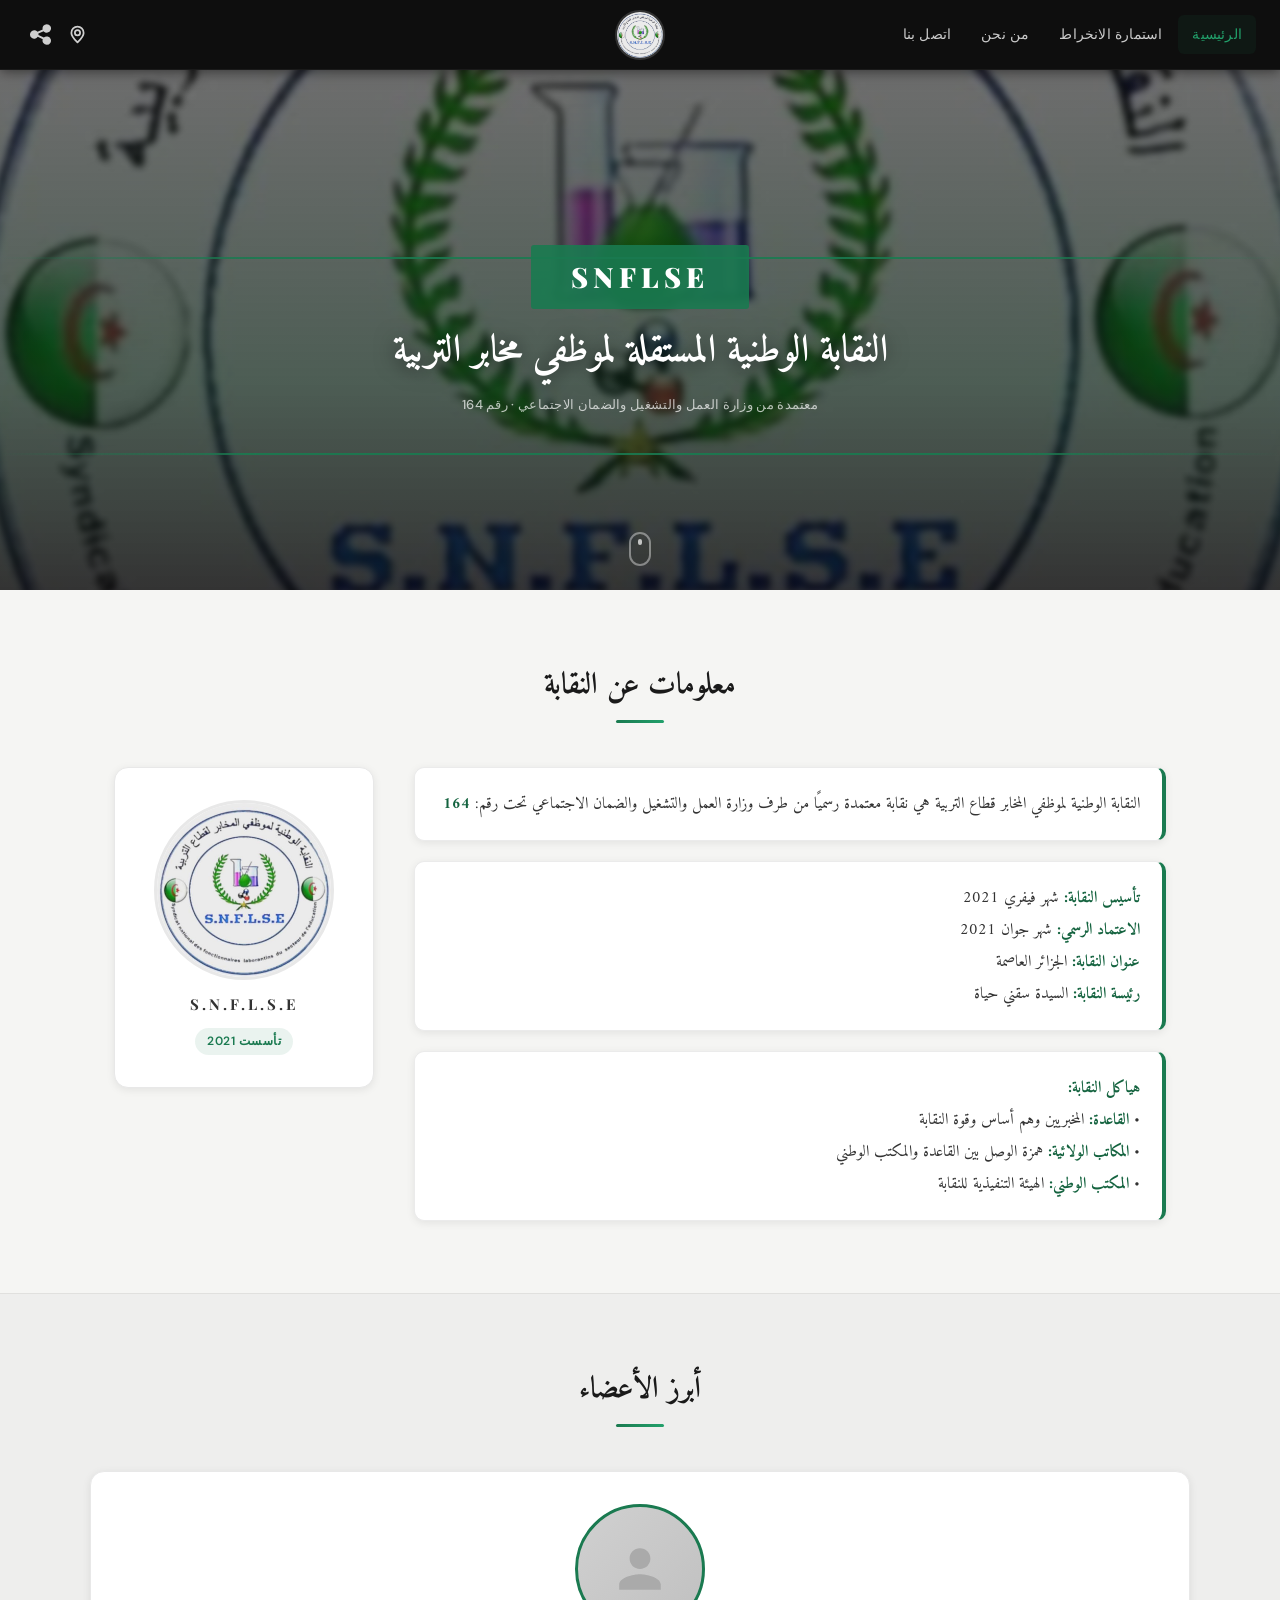
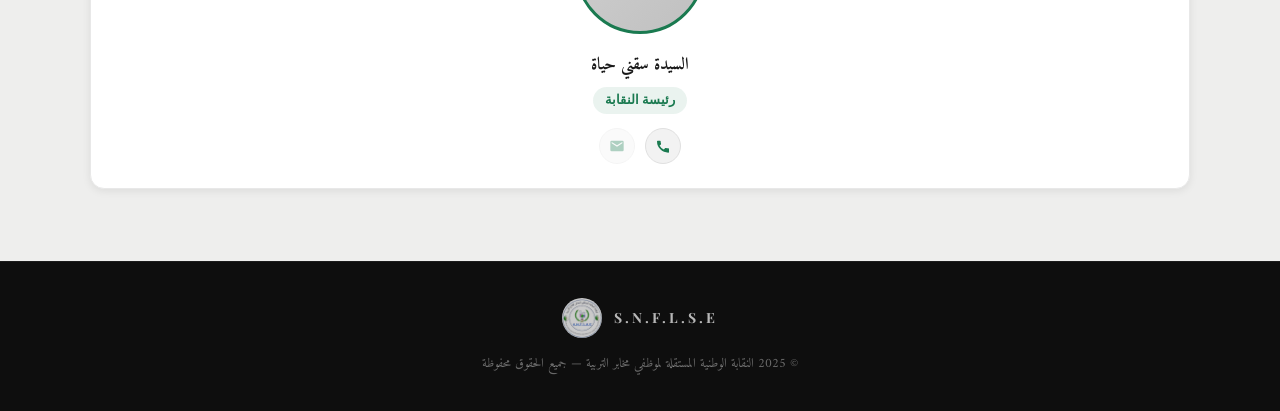
==== index.html @ 27656f83 "try 1" ====
<!DOCTYPE html>
<html lang="ar">
  <head>
    <!--the index file-->
    <meta charset="UTF-8">
    <meta name="viewport" content="width=device-width, initial-scale=1.0">
    <link rel="preconnect" href="https://fonts.googleapis.com">
    <link rel="preconnect" href="https://fonts.gstatic.com" crossorigin>
    <link href="https://fonts.googleapis.com/css2?family=Playfair+Display:wght@700;900&family=DM+Sans:wght@400;500;600&family=Amiri:wght@400;700&display=swap" rel="stylesheet">
    <link rel="stylesheet" href="styles/home.css">
    <link rel="stylesheet" href="styles/General.css">
    <link rel="stylesheet" href="styles/header.css">
    <title>SNFLSE — النقابة الوطنية المستقلة لموظفي مخابر التربية</title>
  </head>

  <body>
    <header class="header">

      <!-- Left icons -->
      <div class="left-icons">
        <div class="share-wrapper">
          <button class="icon-btn" id="shareIcon" aria-label="مشاركة" aria-expanded="false" aria-haspopup="true">
            <img src="imgs/share-icon.svg" class="header-icon" alt="مشاركة">
          </button>
          <div class="share-dropdown" id="shareDropdown" role="menu">
            <a href="https://www.facebook.com/share/g/1HC8PSadK2/" target="_blank" rel="noopener noreferrer" class="share-item" role="menuitem">
              <svg class="share-item-icon" xmlns="http://www.w3.org/2000/svg" viewBox="0 0 24 24" fill="#1877F2" aria-hidden="true">
                <path d="M24 12.073C24 5.405 18.627 0 12 0S0 5.405 0 12.073C0 18.1 4.388 23.094 10.125 24v-8.437H7.078v-3.49h3.047V9.413c0-3.018 1.791-4.688 4.532-4.688 1.313 0 2.686.235 2.686.235v2.953h-1.513c-1.491 0-1.956.928-1.956 1.879v2.281h3.328l-.532 3.49h-2.796V24C19.612 23.094 24 18.1 24 12.073z"/>
              </svg>
              Facebook
            </a>
            <a href="mailto:YOUR_EMAIL@gmail.com" class="share-item" role="menuitem">
              <svg class="share-item-icon" xmlns="http://www.w3.org/2000/svg" viewBox="0 0 24 24" aria-hidden="true">
                <path d="M24 5.457v13.909c0 .904-.732 1.636-1.636 1.636h-3.819V11.73L12 16.64l-6.545-4.91v9.273H1.636A1.636 1.636 0 010 19.366V5.457c0-.906.732-1.636 1.636-1.636h.749L12 10.91l9.615-7.089h.749A1.636 1.636 0 0124 5.457z" fill="#EA4335"/>
              </svg>
              Gmail
            </a>
          </div>
        </div>
        <button class="icon-btn" aria-label="الموقع">
          <img src="imgs/location.svg" class="header-icon" alt="الموقع">
        </button>
      </div>

      <!-- Logo -->
      <div class="logo">
        <img src="imgs/Logo.jpg" alt="شعار النقابة الوطنية لموظفي المخابر">
      </div>

      <div class="right-side">
        <button class="menu-btn" id="menuBtn" aria-label="فتح القائمة" aria-expanded="false" aria-controls="mobileMenu">
          <img src="imgs/menu-btn.svg" class="header-icon" alt="">
        </button>
      
        <nav class="desktop-menu" aria-label="التنقل الرئيسي">
          <a href="index.html" class="active">الرئيسية</a>
          <a href="form.html">استمارة الانخراط</a>
          <a href="about.html">من نحن</a>
          <a href="contact.html">اتصل بنا</a>
        </nav>
      </div>
    </header>

    <!-- Mobile dropdown -->
    <nav class="mobile-menu" id="mobileMenu" aria-label="القائمة المتنقلة" aria-hidden="true">
      <a href="index.html" class="active">الرئيسية</a>
      <a href="form.html">استمارة الانخراط</a>
      <a href="about.html">من نحن</a>
      <a href="contact.html">اتصل بنا</a>
    </nav>

    <!-- Hero Section -->
    <section class="hero" aria-label="الصفحة الرئيسية">
      <div class="hero-bg" aria-hidden="true"></div>
      <div class="hero-overlay" aria-hidden="true"></div>
      <div class="hero-content">
        <span class="hero-latin">SNFLSE</span>
        <span class="hero-arabic">النقابة الوطنية المستقلة لموظفي مخابر التربية</span>
        <span class="hero-tagline">معتمدة من وزارة العمل والتشغيل والضمان الاجتماعي · رقم 164</span>
      </div>
      <div class="hero-scroll-hint" aria-hidden="true">
        <span></span>
      </div>
    </section>

    <!-- Content Section -->
    <div class="content">

      <h2 class="section-title reveal">معلومات عن النقابة</h2>
      <div class="section-divider"></div>

      <div class="info-grid reveal">

        <!-- Left: Logo card -->
        <div class="info-logo-card">
          <img src="imgs/Logo.jpg" alt="شعار SNFLSE">
          <span class="info-logo-label">S.N.F.L.S.E</span>
          <span class="info-logo-year">تأسست 2021</span>
        </div>

        <!-- Right: Info blocks -->
        <div class="info-text">

          <div class="info-block">
            <p>
              النقابة الوطنية لموظفي المخابر قطاع التربية هي نقابة معتمدة
              رسميًا من طرف وزارة العمل والتشغيل والضمان الاجتماعي تحت
              رقم: <strong>164</strong>
            </p>
          </div>

          <div class="info-block">
            <p>
              <strong>تأسيس النقابة:</strong> شهر فيفري 2021<br>
              <strong>الاعتماد الرسمي:</strong> شهر جوان 2021<br>
              <strong>عنوان النقابة:</strong> الجزائر العاصمة<br>
              <strong>رئيسة النقابة:</strong> السيدة سقني حياة
            </p>
          </div>

          <div class="info-block">
            <p>
              <strong>هياكل النقابة:</strong><br>
              • <strong>القاعدة:</strong> المخبريين وهم أساس وقوة النقابة<br>
              • <strong>المكاتب الولائية:</strong> همزة الوصل بين القاعدة والمكتب الوطني<br>
              • <strong>المكتب الوطني:</strong> الهيئة التنفيذية للنقابة
            </p>
          </div>

        </div>
      </div>
    </div>

    <!-- Members Section — outside .content for full-width background -->
    <section class="members-section">
      <div class="members-inner">
        <h2 class="section-title reveal">أبرز الأعضاء</h2>
        <div class="section-divider"></div>
        <div class="members-grid" id="membersGrid"></div>
      </div>
    </section>

    <!-- Footer -->
    <footer class="footer">
      <div class="footer-inner">
        <div class="footer-logo">
          <img src="imgs/Logo.jpg" alt="شعار النقابة">
          <span>S.N.F.L.S.E</span>
        </div>
        <p class="footer-copy" dir="rtl">
          © 2025 النقابة الوطنية المستقلة لموظفي مخابر التربية — جميع الحقوق محفوظة
        </p>
      </div>
    </footer>

    <script src="scripts/home.js"></script>
  </body>
</html>
---- styles/home.css ----
/* ═══════════════════════════════════════════════════════════
   home.css — page-specific styles for index.html
   Shared styles live in general.css and header.css
   ═══════════════════════════════════════════════════════════ */

   @import url('general.css');
   @import url('header.css');
   
   /* ─── HERO ──────────────────────────────────────────────── */
   
   .hero {
     position: relative;
     width: 100%;
     height: 520px;
     display: flex;
     flex-direction: column;
     align-items: center;
     justify-content: center;
     overflow: hidden;
   }
   
   .hero-bg {
     position: absolute;
     inset: 0;
     background-image: url('../imgs/Logo.jpg');
     background-size: cover;
     background-position: center;
     filter: blur(2px) brightness(0.55);
     transform: scale(1.08);
     z-index: 0;
     animation: heroZoom 18s ease-in-out infinite alternate;
   }
   
   @keyframes heroZoom {
     from { transform: scale(1.08); }
     to   { transform: scale(1.14); }
   }
   
   .hero-overlay {
     position: absolute;
     inset: 0;
     background: linear-gradient(
       to bottom,
       rgba(0, 0, 0, 0.15) 0%,
       rgba(14, 50, 30, 0.45) 60%,
       rgba(0, 0, 0, 0.60) 100%
     );
     z-index: 1;
   }
   
   /* Accent lines */
   .hero::before,
   .hero::after {
     content: '';
     position: absolute;
     left: 0;
     right: 0;
     height: 2px;
     background: linear-gradient(90deg, transparent, rgba(26,122,80,0.9) 20%, rgba(26,122,80,0.9) 80%, transparent);
     z-index: 2;
   }
   
   .hero::before { top: 36%; }
   .hero::after  { bottom: 26%; }
   
   .hero-content {
     position: relative;
     z-index: 3;
     display: flex;
     flex-direction: column;
     align-items: center;
     gap: 16px;
     animation: heroFadeUp 0.9s ease both;
   }
   
   @keyframes heroFadeUp {
     from { opacity: 0; transform: translateY(20px); }
     to   { opacity: 1; transform: translateY(0); }
   }
   
   .hero-latin {
     background-color: rgba(26,122,80,0.9);
     color: #ffffff;
     font-family: 'Playfair Display', serif;
     font-size: 28px;
     font-weight: 900;
     letter-spacing: 5px;
     padding: 10px 40px;
     border-radius: 3px;
     backdrop-filter: blur(4px);
   }
   
   .hero-arabic {
     color: #ffffff;
     font-family: 'Amiri', serif;
     font-size: 38px;
     font-weight: 700;
     direction: rtl;
     text-align: center;
     text-shadow: 0 2px 20px rgba(0,0,0,0.6);
     padding: 0 24px;
     line-height: 1.4;
   }
   
   .hero-tagline {
     color: rgba(255, 255, 255, 0.70);
     font-size: 13px;
     font-weight: 500;
     direction: rtl;
     letter-spacing: 0.3px;
     text-align: center;
     padding: 0 24px;
   }
   
   /* Scroll hint */
   .hero-scroll-hint {
     position: absolute;
     bottom: 24px;
     left: 50%;
     transform: translateX(-50%);
     z-index: 3;
   }
   
   .hero-scroll-hint span {
     display: block;
     width: 22px;
     height: 34px;
     border: 2px solid rgba(255, 255, 255, 0.4);
     border-radius: 12px;
     position: relative;
   }
   
   .hero-scroll-hint span::before {
     content: '';
     position: absolute;
     top: 5px;
     left: 50%;
     transform: translateX(-50%);
     width: 4px;
     height: 6px;
     background: rgba(255, 255, 255, 0.70);
     border-radius: 2px;
     animation: scrollDot 1.6s ease-in-out infinite;
   }
   
   @keyframes scrollDot {
     0%   { top: 5px;  opacity: 1; }
     80%  { top: 16px; opacity: 0; }
     100% { top: 5px;  opacity: 0; }
   }
   
   /* ─── CONTENT WRAPPER ───────────────────────────────────── */
   
   .content {
     max-width: 1100px;
     margin: 72px auto;
     padding: 0 24px;
   }
   
   /* ─── INFO GRID ─────────────────────────────────────────── */
   
   .info-grid {
     display: grid;
     grid-template-columns: 260px 1fr;
     gap: 40px;
     align-items: start;
   }
   
   .info-logo-card {
     display: flex;
     flex-direction: column;
     align-items: center;
     gap: 12px;
     background: var(--bg-card);
     border: 1px solid var(--border-light);
     border-radius: var(--radius-lg);
     padding: 32px 20px;
     box-shadow: var(--shadow-sm);
     transition: box-shadow var(--transition), transform var(--transition);
   }
   
   .info-logo-card:hover {
     box-shadow: var(--shadow-md);
     transform: translateY(-3px);
   }
   
   .info-logo-card img {
     width: 180px;
     height: 180px;
     object-fit: cover;
     border-radius: 50%;
     border: 3px solid var(--border-light);
   }
   
   .info-logo-label {
     font-family: 'Playfair Display', serif;
     font-size: 15px;
     font-weight: 700;
     letter-spacing: 3px;
     color: #333;
   }
   
   .info-logo-year {
     font-size: 12px;
     color: var(--green);
     font-weight: 600;
     letter-spacing: 0.5px;
     background: var(--green-subtle);
     padding: 4px 12px;
     border-radius: var(--radius-pill);
   }
   
   /* Info text blocks */
   .info-text {
     direction: rtl;
     display: flex;
     flex-direction: column;
     gap: 20px;
   }
   
   .info-block {
     background: var(--bg-card);
     border: 1px solid var(--border-card);
     border-right: 4px solid var(--green);
     border-radius: var(--radius);
     padding: 20px 22px;
     box-shadow: var(--shadow-sm);
     transition: border-right-color var(--transition), box-shadow var(--transition), transform var(--transition);
   }
   
   .info-block:hover {
     border-right-color: var(--green-light);
     box-shadow: var(--shadow-md);
     transform: translateX(-3px);
   }
   
   .info-block p {
     font-family: 'Amiri', serif;
     font-size: 16px;
     line-height: 2;
     color: #333;
     margin: 0;
   }
   
   .info-block strong {
     color: var(--green-dark);
     font-weight: 700;
   }
   
   /* ─── MEMBERS SECTION ───────────────────────────────────── */
   
   .members-section {
     background: var(--bg-section);
     border-top: 1px solid #e0e0de;
     padding: 72px 24px;
   }
   
   .members-inner {
     max-width: 1100px;
     margin: 0 auto;
   }
   
   .members-grid {
     display: grid;
     grid-template-columns: repeat(auto-fit, minmax(210px, 1fr));
     gap: 36px;
   }
   
   .member-card {
     display: flex;
     flex-direction: column;
     align-items: center;
     text-align: center;
     direction: rtl;
     gap: 8px;
     background: var(--bg-card);
     border: 1px solid var(--border-light);
     border-radius: var(--radius-lg);
     padding: 32px 20px 24px;
     box-shadow: var(--shadow-sm);
     transition: box-shadow var(--transition), transform var(--transition);
     animation: cardFadeIn 0.5s ease both;
   }
   
   @keyframes cardFadeIn {
     from { opacity: 0; transform: translateY(16px); }
     to   { opacity: 1; transform: translateY(0); }
   }
   
   .member-card:hover {
     box-shadow: var(--shadow-md);
     transform: translateY(-4px);
   }
   
   .member-photo {
     width: 130px;
     height: 130px;
     border-radius: 50%;
     border: 3px solid var(--green);
     overflow: hidden;
     flex-shrink: 0;
     margin-bottom: 4px;
     background: #ddd;
   }
   
   .member-photo img {
     width: 100%;
     height: 100%;
     object-fit: cover;
   }
   
   .member-photo-placeholder {
     width: 130px;
     height: 130px;
     border-radius: 50%;
     background: linear-gradient(135deg, #d0d0d0 0%, #c0c0c0 100%);
     border: 3px solid var(--green);
     flex-shrink: 0;
     margin-bottom: 4px;
     display: flex;
     align-items: center;
     justify-content: center;
     color: #999;
     font-size: 36px;
   }
   
   .member-name {
     font-family: 'Amiri', serif;
     font-size: 17px;
     font-weight: 700;
     color: var(--text-primary);
     margin-top: 6px;
   }
   
   .member-role {
     font-size: 13px;
     font-weight: 600;
     color: var(--green);
     background: var(--green-subtle);
     padding: 3px 12px;
     border-radius: var(--radius-pill);
   }
   
   .member-job {
     font-family: 'Amiri', serif;
     font-size: 13px;
     color: var(--text-muted);
     min-height: 1em;
   }
   
   .member-contacts {
     display: flex;
     align-items: center;
     justify-content: center;
     gap: 10px;
     margin-top: 6px;
   }
   
   .member-contact-btn {
     display: flex;
     align-items: center;
     justify-content: center;
     width: 36px;
     height: 36px;
     border-radius: 50%;
     background: #f2f2f2;
     border: 1px solid #e0e0e0;
     text-decoration: none;
     transition: background var(--transition), border-color var(--transition), transform var(--transition);
   }
   
   .member-contact-btn:hover {
     background: var(--green);
     border-color: var(--green);
     transform: scale(1.1);
   }
   
   .member-contact-btn:hover svg {
     fill: #ffffff;
   }
   
   .member-contact-btn svg {
     width: 16px;
     height: 16px;
     fill: var(--green);
     transition: fill var(--transition);
   }
   
   .member-contact-btn.disabled {
     opacity: 0.35;
     cursor: default;
     pointer-events: none;
   }
   
   /* ─── RESPONSIVE ────────────────────────────────────────── */
   
   @media (max-width: 768px) {
     .hero { height: 380px; }
     .hero-latin  { font-size: 20px; letter-spacing: 3px; padding: 8px 26px; }
     .hero-arabic { font-size: 26px; }
     .hero-tagline { font-size: 12px; }
   
     .info-grid {
       grid-template-columns: 1fr;
     }
   
     .info-logo-card {
       max-width: 220px;
       margin: 0 auto;
     }
   }
   
   @media (max-width: 480px) {
     .member-photo,
     .member-photo-placeholder {
       width: 110px;
       height: 110px;
     }
   }
---- styles/General.css ----
/* ═══════════════════════════════════════════════════════════
   general.css — shared across ALL pages
   Import this first in every page stylesheet
   ═══════════════════════════════════════════════════════════ */

/* ─── CSS VARIABLES ─────────────────────────────────────── */

:root {
  /* Brand palette */
  --green:        #1a7a50;
  --green-light:  #22a06b;
  --green-dark:   #14633f;
  --green-subtle: rgba(26, 122, 80, 0.09);

  /* Neutrals */
  --black:        #0e0e0e;
  --surface:      #1a1a1a;
  --bg-page:      #f5f5f3;
  --bg-card:      #ffffff;
  --bg-section:   #eeeeed;

  /* Text */
  --text-primary: #1a1a1a;
  --text-muted:   #666;
  --text-faint:   #999;

  /* Borders */
  --border:       rgba(255, 255, 255, 0.09);
  --border-light: #e8e8e8;
  --border-card:  #ebebeb;

  /* Radius */
  --radius-sm:    6px;
  --radius:       10px;
  --radius-lg:    14px;
  --radius-pill:  999px;

  /* Shadows */
  --shadow-sm:    0 2px 8px rgba(0, 0, 0, 0.08);
  --shadow-md:    0 8px 30px rgba(0, 0, 0, 0.10);
  --shadow-lg:    0 16px 48px rgba(0, 0, 0, 0.14);

  /* Transitions */
  --transition:   0.22s ease;
  --transition-md: 0.35s ease;
}

/* ─── RESET & BASE ──────────────────────────────────────── */

*, *::before, *::after {
  margin: 0;
  padding: 0;
  box-sizing: border-box;
}

html {
  scroll-behavior: smooth;
  -webkit-text-size-adjust: 100%;
}

body {
  font-family: 'DM Sans', sans-serif;
  background-color: var(--bg-page);
  color: var(--text-primary);
  line-height: 1.6;
  -webkit-font-smoothing: antialiased;
  -moz-osx-font-smoothing: grayscale;
}

img {
  display: block;
  max-width: 100%;
}

a {
  color: inherit;
}

button {
  font-family: inherit;
}

/* ─── TAP / FOCUS RESETS ────────────────────────────────── */

button, a, [role="button"] {
  -webkit-tap-highlight-color: transparent;
}

:focus-visible {
  outline: 2px solid var(--green-light);
  outline-offset: 2px;
}

/* ─── REVEAL SCROLL ANIMATION ───────────────────────────── */

.reveal {
  opacity: 0;
  transform: translateY(24px);
  transition: opacity 0.55s ease, transform 0.55s ease;
}

.reveal.visible {
  opacity: 1;
  transform: translateY(0);
}

/* ─── SECTION SHARED STYLES ─────────────────────────────── */

.section-title {
  text-align: center;
  font-family: 'Amiri', serif;
  font-size: 30px;
  font-weight: 700;
  color: var(--text-primary);
  direction: rtl;
  margin-bottom: 10px;
}

.section-divider {
  width: 48px;
  height: 3px;
  background: linear-gradient(90deg, var(--green), var(--green-light));
  margin: 0 auto 44px;
  border-radius: 2px;
}

/* ─── FOOTER ────────────────────────────────────────────── */

.footer {
  background-color: var(--black);
  border-top: 1px solid rgba(255, 255, 255, 0.06);
  padding: 36px 24px;
}

.footer-inner {
  max-width: 1100px;
  margin: 0 auto;
  display: flex;
  flex-direction: column;
  align-items: center;
  gap: 16px;
}

.footer-logo {
  display: flex;
  align-items: center;
  gap: 12px;
}

.footer-logo img {
  width: 40px;
  height: 40px;
  border-radius: 50%;
  object-fit: cover;
  opacity: 0.85;
}

.footer-logo span {
  font-family: 'Playfair Display', serif;
  font-size: 14px;
  font-weight: 700;
  letter-spacing: 3px;
  color: rgba(255, 255, 255, 0.7);
}

.footer-copy {
  font-size: 13px;
  color: rgba(255, 255, 255, 0.38);
  text-align: center;
  font-family: 'Amiri', serif;
}

/* ─── RESPONSIVE ─────────────────────────────────────────── */

@media (max-width: 768px) {
  .section-title { font-size: 24px; }
  .section-divider { margin-bottom: 32px; }
}
---- styles/header.css ----
/* ═══════════════════════════════════════════════════════════
   header.css — sticky header, desktop nav, mobile menu,
                share dropdown. Used on ALL pages.
   Depends on: general.css (for CSS variables)
   ═══════════════════════════════════════════════════════════ */

/* ─── HEADER SHELL ──────────────────────────────────────── */

.header {
  display: grid;
  grid-template-columns: 1fr auto 1fr;
  align-items: center;
  background-color: var(--black);
  padding: 0 24px;
  height: 70px;
  position: sticky;
  top: 0;
  z-index: 1000;
  box-shadow: 0 2px 12px rgba(0, 0, 0, 0.5);
  border-bottom: 1px solid rgba(255, 255, 255, 0.05);
}

/* ─── LOGO ──────────────────────────────────────────────── */

.logo {
  justify-self: center;
  display: flex;
  align-items: center;
}

.logo img {
  height: 50px;
  width: 50px;
  border-radius: 50%;
  object-fit: cover;
  border: 2px solid rgba(255, 255, 255, 0.15);
  transition: border-color var(--transition);
}

@media (hover: hover) {
  .logo img:hover {
    border-color: var(--green-light);
  }
}

/* ─── LEFT / RIGHT SLOTS ────────────────────────────────── */

.left-icons {
  display: flex;
  align-items: center;
  gap: 4px;
  justify-self: start;
}

.right-side {
  display: flex;
  align-items: center;
  justify-self: end;
  gap: 8px;
}

/* ─── ICON BUTTON ───────────────────────────────────────── */

.icon-btn {
  background: none;
  border: none;
  cursor: pointer;
  padding: 6px;
  border-radius: var(--radius-sm);
  display: flex;
  align-items: center;
  justify-content: center;
  transition: background-color var(--transition);
}

@media (hover: hover) {
  .icon-btn:hover {
    background-color: rgba(255, 255, 255, 0.10);
  }
}

/* ─── HEADER ICONS (SVG / IMG) ──────────────────────────── */

.header-icon {
  width: 21px;
  height: 21px;
  filter: brightness(0) invert(1);
  opacity: 0.8;
  transition: opacity var(--transition);
  pointer-events: none;
}

.icon-btn:hover .header-icon {
  opacity: 1;
}

/* ─── DESKTOP NAV ───────────────────────────────────────── */

.desktop-menu {
  display: flex;
  align-items: center;
  gap: 2px;
  direction: rtl;
}

.desktop-menu a {
  color: rgba(255, 255, 255, 0.78);
  text-decoration: none;
  font-size: 14px;
  font-weight: 500;
  padding: 8px 14px;
  border-radius: var(--radius-sm);
  letter-spacing: 0.2px;
  transition: background-color var(--transition), color var(--transition);
  white-space: nowrap;
}

.desktop-menu a:hover {
  background-color: rgba(255, 255, 255, 0.09);
  color: #fff;
}

.desktop-menu a.active {
  color: var(--green-light);
  background-color: var(--green-subtle);
}

/* ─── HAMBURGER ─────────────────────────────────────────── */

.menu-btn {
  display: none;
  cursor: pointer;
  padding: 6px;
  border-radius: var(--radius-sm);
  background: none;
  border: none;
  transition: background-color var(--transition);
}

@media (hover: hover) {
  .menu-btn:hover {
    background-color: rgba(255, 255, 255, 0.09);
  }
}

/* ─── MOBILE MENU ───────────────────────────────────────── */

.mobile-menu {
  position: fixed;
  top: 60px; /* matches mobile header height */
  left: 0;
  right: 0;
  z-index: 999;
  display: flex;
  flex-direction: column;
  background-color: #141414;
  border-bottom: 1px solid var(--border);
  overflow: hidden;
  max-height: 0;
  opacity: 0;
  pointer-events: none;
  transition: max-height 0.32s cubic-bezier(0.4, 0, 0.2, 1), opacity 0.22s ease;
  direction: rtl;
  box-shadow: 0 8px 24px rgba(0, 0, 0, 0.5);
}

.mobile-menu.active {
  max-height: 280px;
  opacity: 1;
  pointer-events: auto;
}

.mobile-menu a {
  color: rgba(255, 255, 255, 0.75);
  text-decoration: none;
  font-size: 15px;
  font-weight: 500;
  padding: 15px 24px;
  border-bottom: 1px solid var(--border);
  transition: background-color var(--transition), color var(--transition), padding-right var(--transition);
}

.mobile-menu a:last-child {
  border-bottom: none;
}

.mobile-menu a:hover,
.mobile-menu a.active {
  background-color: rgba(255, 255, 255, 0.05);
  color: var(--green-light);
  padding-right: 30px;
}

/* ─── RESPONSIVE HEADER ─────────────────────────────────── */

@media (max-width: 768px) {
  .desktop-menu { display: none; }
  .menu-btn     { display: flex; }

  .logo img {
    height: 42px;
    width: 42px;
  }

  .header {
    height: 60px;
    padding: 0 16px;
  }
}

/* ─── SHARE DROPDOWN ────────────────────────────────────── */

.share-wrapper {
  position: relative;
}

.share-dropdown {
  display: none;
  position: absolute;
  top: calc(100% + 10px);
  left: 0;
  background-color: #1e1e1e;
  border: 1px solid rgba(255, 255, 255, 0.12);
  border-radius: var(--radius);
  min-width: 168px;
  box-shadow: 0 12px 32px rgba(0, 0, 0, 0.45);
  overflow: hidden;
  z-index: 2000;
  animation: fadeDown 0.18s ease;
}

.share-dropdown.active {
  display: block;
}

@keyframes fadeDown {
  from { opacity: 0; transform: translateY(-8px); }
  to   { opacity: 1; transform: translateY(0); }
}

.share-item {
  display: flex;
  align-items: center;
  gap: 10px;
  padding: 13px 16px;
  color: #ffffff;
  text-decoration: none;
  font-size: 14px;
  font-weight: 500;
  transition: background-color var(--transition);
}

.share-item:hover {
  background-color: rgba(255, 255, 255, 0.08);
}

.share-item-icon {
  width: 20px;
  height: 20px;
  flex-shrink: 0;
}
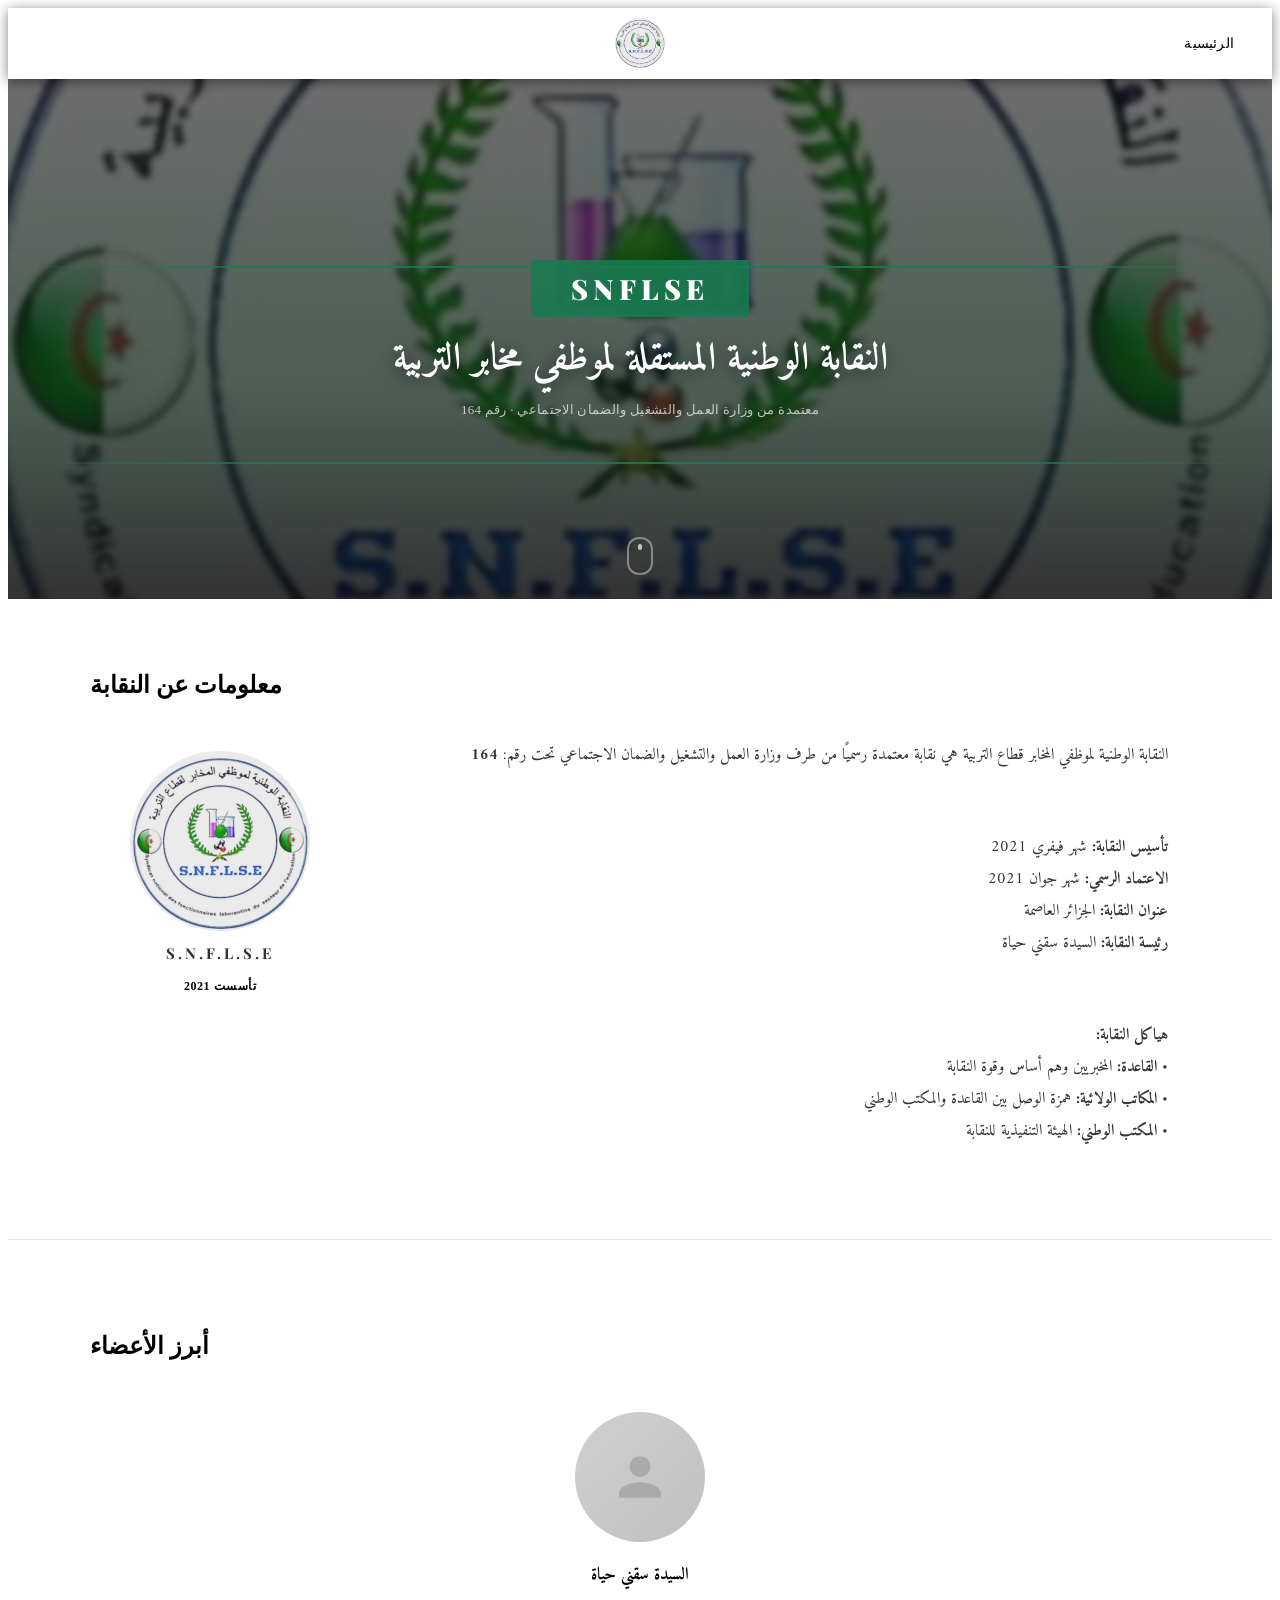
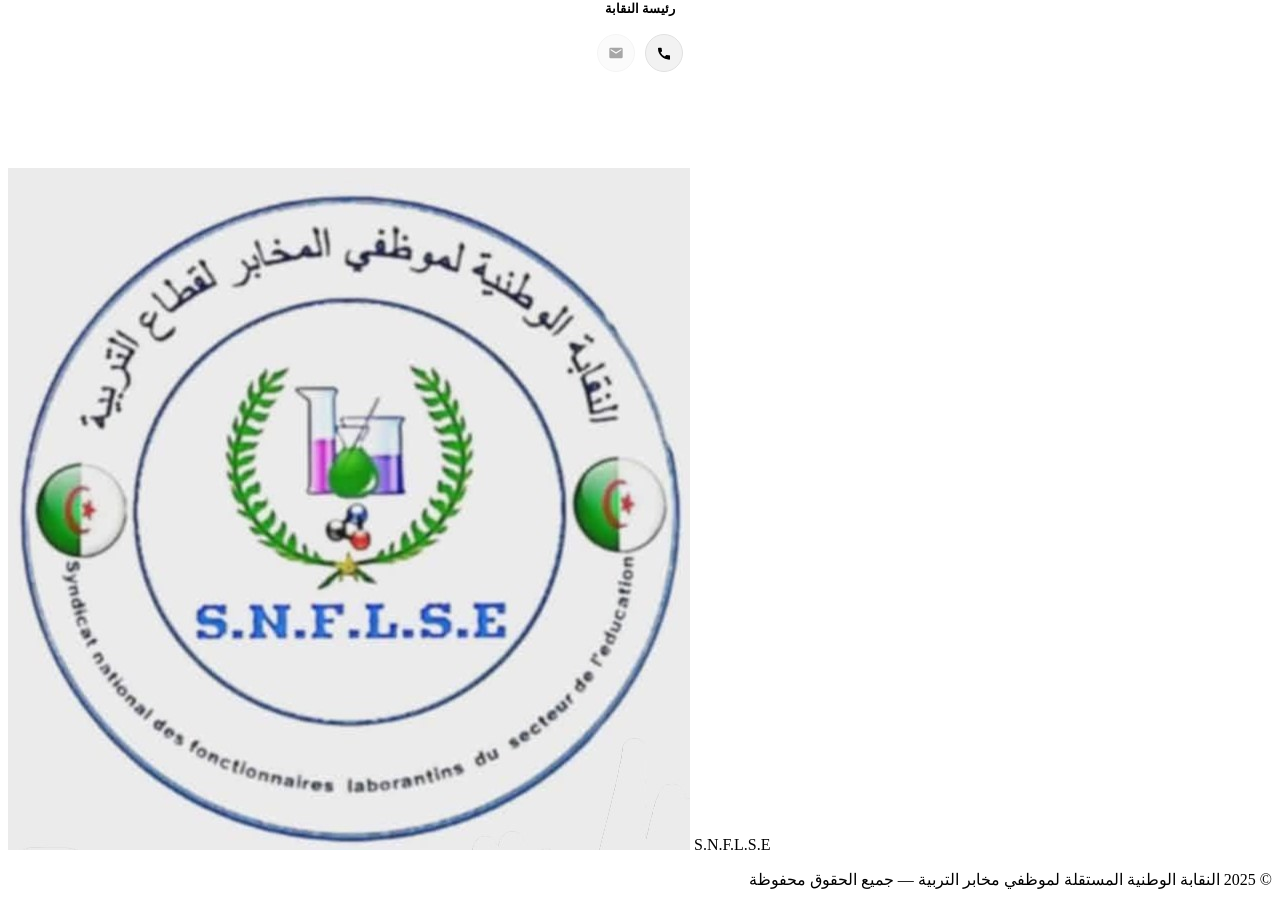
==== commit 252f4b73: "till now" ====
--- a/index.html
+++ b/index.html
@@ -8,7 +8,7 @@
     <link rel="preconnect" href="https://fonts.gstatic.com" crossorigin>
     <link href="https://fonts.googleapis.com/css2?family=Playfair+Display:wght@700;900&family=DM+Sans:wght@400;500;600&family=Amiri:wght@400;700&display=swap" rel="stylesheet">
     <link rel="stylesheet" href="styles/home.css">
-    <link rel="stylesheet" href="styles/General.css">
+    <link rel="stylesheet" href="styles/general.css">
     <link rel="stylesheet" href="styles/header.css">
     <title>SNFLSE — النقابة الوطنية المستقلة لموظفي مخابر التربية</title>
   </head>
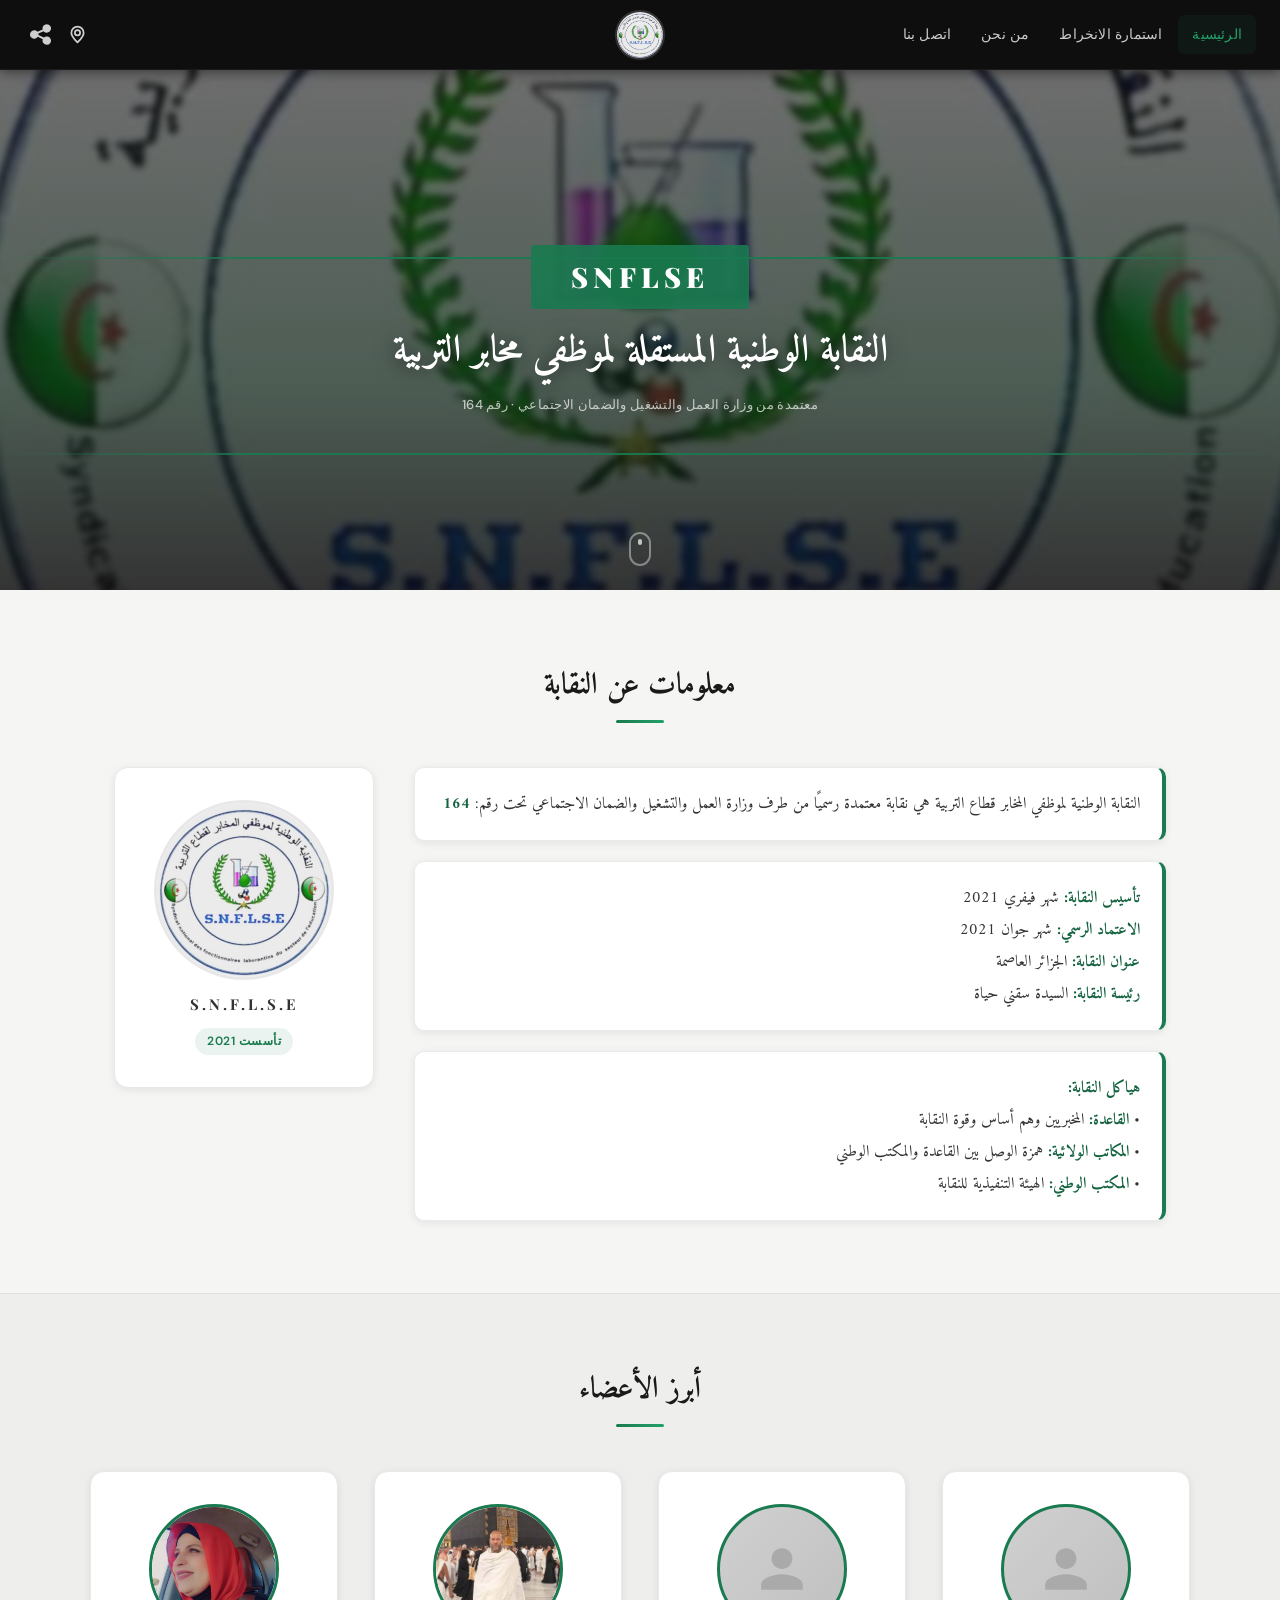
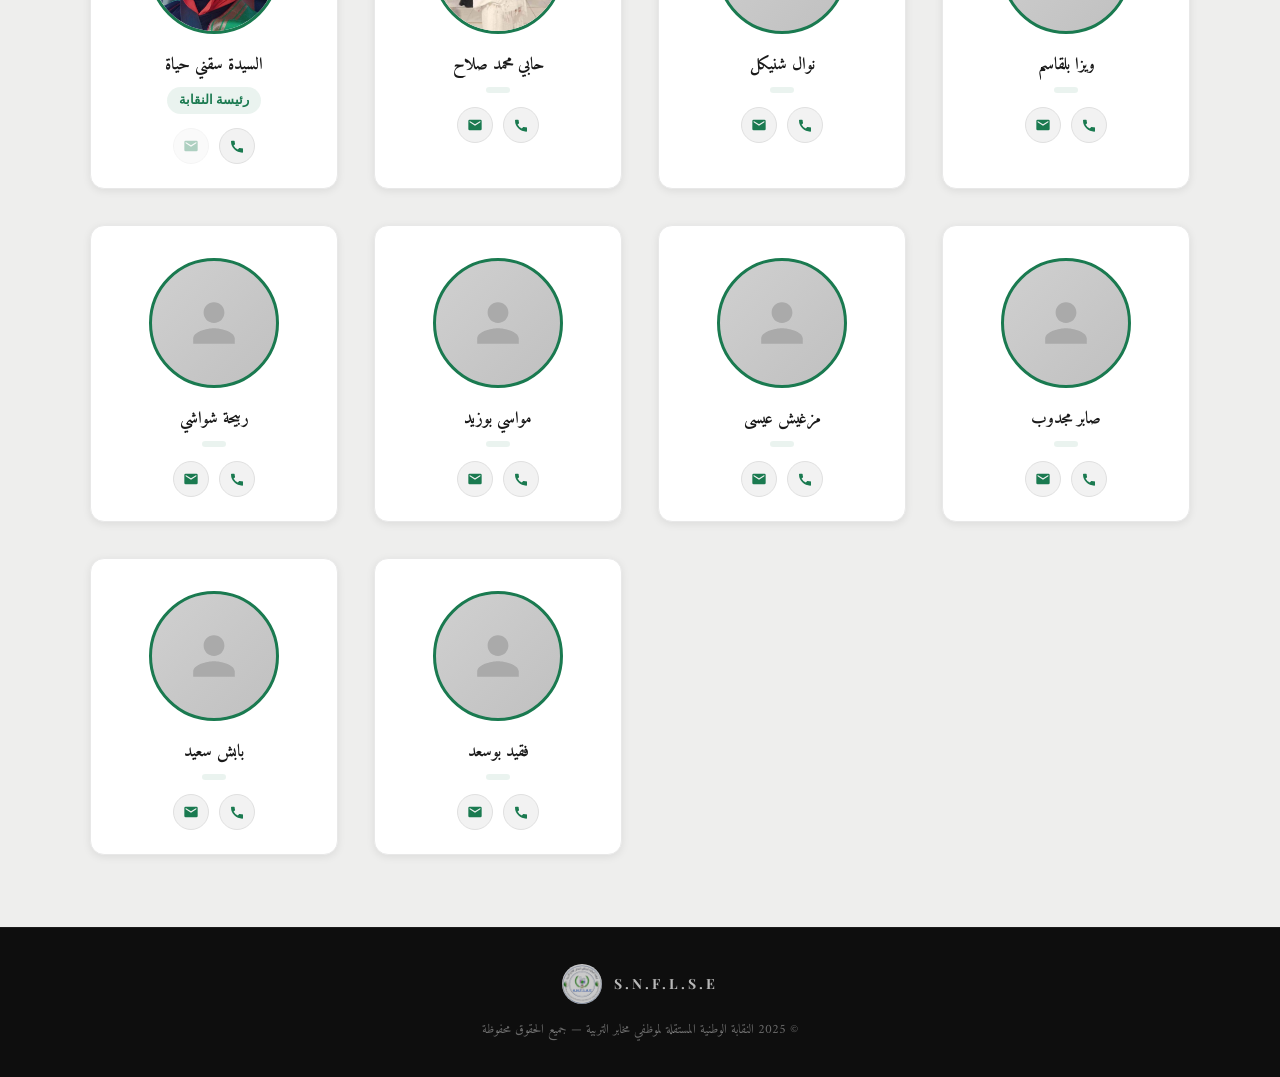
==== commit c07a11da: "form test" ====
--- a/index.html
+++ b/index.html
@@ -15,7 +15,6 @@
 
   <body>
     <header class="header">
-
       <!-- Left icons -->
       <div class="left-icons">
         <div class="share-wrapper">
@@ -29,7 +28,7 @@
               </svg>
               Facebook
             </a>
-            <a href="mailto:YOUR_EMAIL@gmail.com" class="share-item" role="menuitem">
+            <a href="https://mail.google.com/mail/?view=cm&fs=1&to=s.n.f.l.s.e.algerie2021@gmail.com" class="share-item" role="menuitem">
               <svg class="share-item-icon" xmlns="http://www.w3.org/2000/svg" viewBox="0 0 24 24" aria-hidden="true">
                 <path d="M24 5.457v13.909c0 .904-.732 1.636-1.636 1.636h-3.819V11.73L12 16.64l-6.545-4.91v9.273H1.636A1.636 1.636 0 010 19.366V5.457c0-.906.732-1.636 1.636-1.636h.749L12 10.91l9.615-7.089h.749A1.636 1.636 0 0124 5.457z" fill="#EA4335"/>
               </svg>
--- a/styles/general.css
+++ b/styles/general.css
@@ -0,0 +1,178 @@
+/* ═══════════════════════════════════════════════════════════
+   general.css — shared across ALL pages
+   Import this first in every page stylesheet
+   ═══════════════════════════════════════════════════════════ */
+
+/* ─── CSS VARIABLES ─────────────────────────────────────── */
+
+:root {
+  /* Brand palette */
+  --green:        #1a7a50;
+  --green-light:  #22a06b;
+  --green-dark:   #14633f;
+  --green-subtle: rgba(26, 122, 80, 0.09);
+
+  /* Neutrals */
+  --black:        #0e0e0e;
+  --surface:      #1a1a1a;
+  --bg-page:      #f5f5f3;
+  --bg-card:      #ffffff;
+  --bg-section:   #eeeeed;
+
+  /* Text */
+  --text-primary: #1a1a1a;
+  --text-muted:   #666;
+  --text-faint:   #999;
+
+  /* Borders */
+  --border:       rgba(255, 255, 255, 0.09);
+  --border-light: #e8e8e8;
+  --border-card:  #ebebeb;
+
+  /* Radius */
+  --radius-sm:    6px;
+  --radius:       10px;
+  --radius-lg:    14px;
+  --radius-pill:  999px;
+
+  /* Shadows */
+  --shadow-sm:    0 2px 8px rgba(0, 0, 0, 0.08);
+  --shadow-md:    0 8px 30px rgba(0, 0, 0, 0.10);
+  --shadow-lg:    0 16px 48px rgba(0, 0, 0, 0.14);
+
+  /* Transitions */
+  --transition:   0.22s ease;
+  --transition-md: 0.35s ease;
+}
+
+/* ─── RESET & BASE ──────────────────────────────────────── */
+
+*, *::before, *::after {
+  margin: 0;
+  padding: 0;
+  box-sizing: border-box;
+}
+
+html {
+  scroll-behavior: smooth;
+  -webkit-text-size-adjust: 100%;
+}
+
+body {
+  font-family: 'DM Sans', sans-serif;
+  background-color: var(--bg-page);
+  color: var(--text-primary);
+  line-height: 1.6;
+  -webkit-font-smoothing: antialiased;
+  -moz-osx-font-smoothing: grayscale;
+}
+
+img {
+  display: block;
+  max-width: 100%;
+}
+
+a {
+  color: inherit;
+}
+
+button {
+  font-family: inherit;
+}
+
+/* ─── TAP / FOCUS RESETS ────────────────────────────────── */
+
+button, a, [role="button"] {
+  -webkit-tap-highlight-color: transparent;
+}
+
+:focus-visible {
+  outline: 2px solid var(--green-light);
+  outline-offset: 2px;
+}
+
+/* ─── REVEAL SCROLL ANIMATION ───────────────────────────── */
+
+.reveal {
+  opacity: 0;
+  transform: translateY(24px);
+  transition: opacity 0.55s ease, transform 0.55s ease;
+}
+
+.reveal.visible {
+  opacity: 1;
+  transform: translateY(0);
+}
+
+/* ─── SECTION SHARED STYLES ─────────────────────────────── */
+
+.section-title {
+  text-align: center;
+  font-family: 'Amiri', serif;
+  font-size: 30px;
+  font-weight: 700;
+  color: var(--text-primary);
+  direction: rtl;
+  margin-bottom: 10px;
+}
+
+.section-divider {
+  width: 48px;
+  height: 3px;
+  background: linear-gradient(90deg, var(--green), var(--green-light));
+  margin: 0 auto 44px;
+  border-radius: 2px;
+}
+
+/* ─── FOOTER ────────────────────────────────────────────── */
+
+.footer {
+  background-color: var(--black);
+  border-top: 1px solid rgba(255, 255, 255, 0.06);
+  padding: 36px 24px;
+}
+
+.footer-inner {
+  max-width: 1100px;
+  margin: 0 auto;
+  display: flex;
+  flex-direction: column;
+  align-items: center;
+  gap: 16px;
+}
+
+.footer-logo {
+  display: flex;
+  align-items: center;
+  gap: 12px;
+}
+
+.footer-logo img {
+  width: 40px;
+  height: 40px;
+  border-radius: 50%;
+  object-fit: cover;
+  opacity: 0.85;
+}
+
+.footer-logo span {
+  font-family: 'Playfair Display', serif;
+  font-size: 14px;
+  font-weight: 700;
+  letter-spacing: 3px;
+  color: rgba(255, 255, 255, 0.7);
+}
+
+.footer-copy {
+  font-size: 13px;
+  color: rgba(255, 255, 255, 0.38);
+  text-align: center;
+  font-family: 'Amiri', serif;
+}
+
+/* ─── RESPONSIVE ─────────────────────────────────────────── */
+
+@media (max-width: 768px) {
+  .section-title { font-size: 24px; }
+  .section-divider { margin-bottom: 32px; }
+}
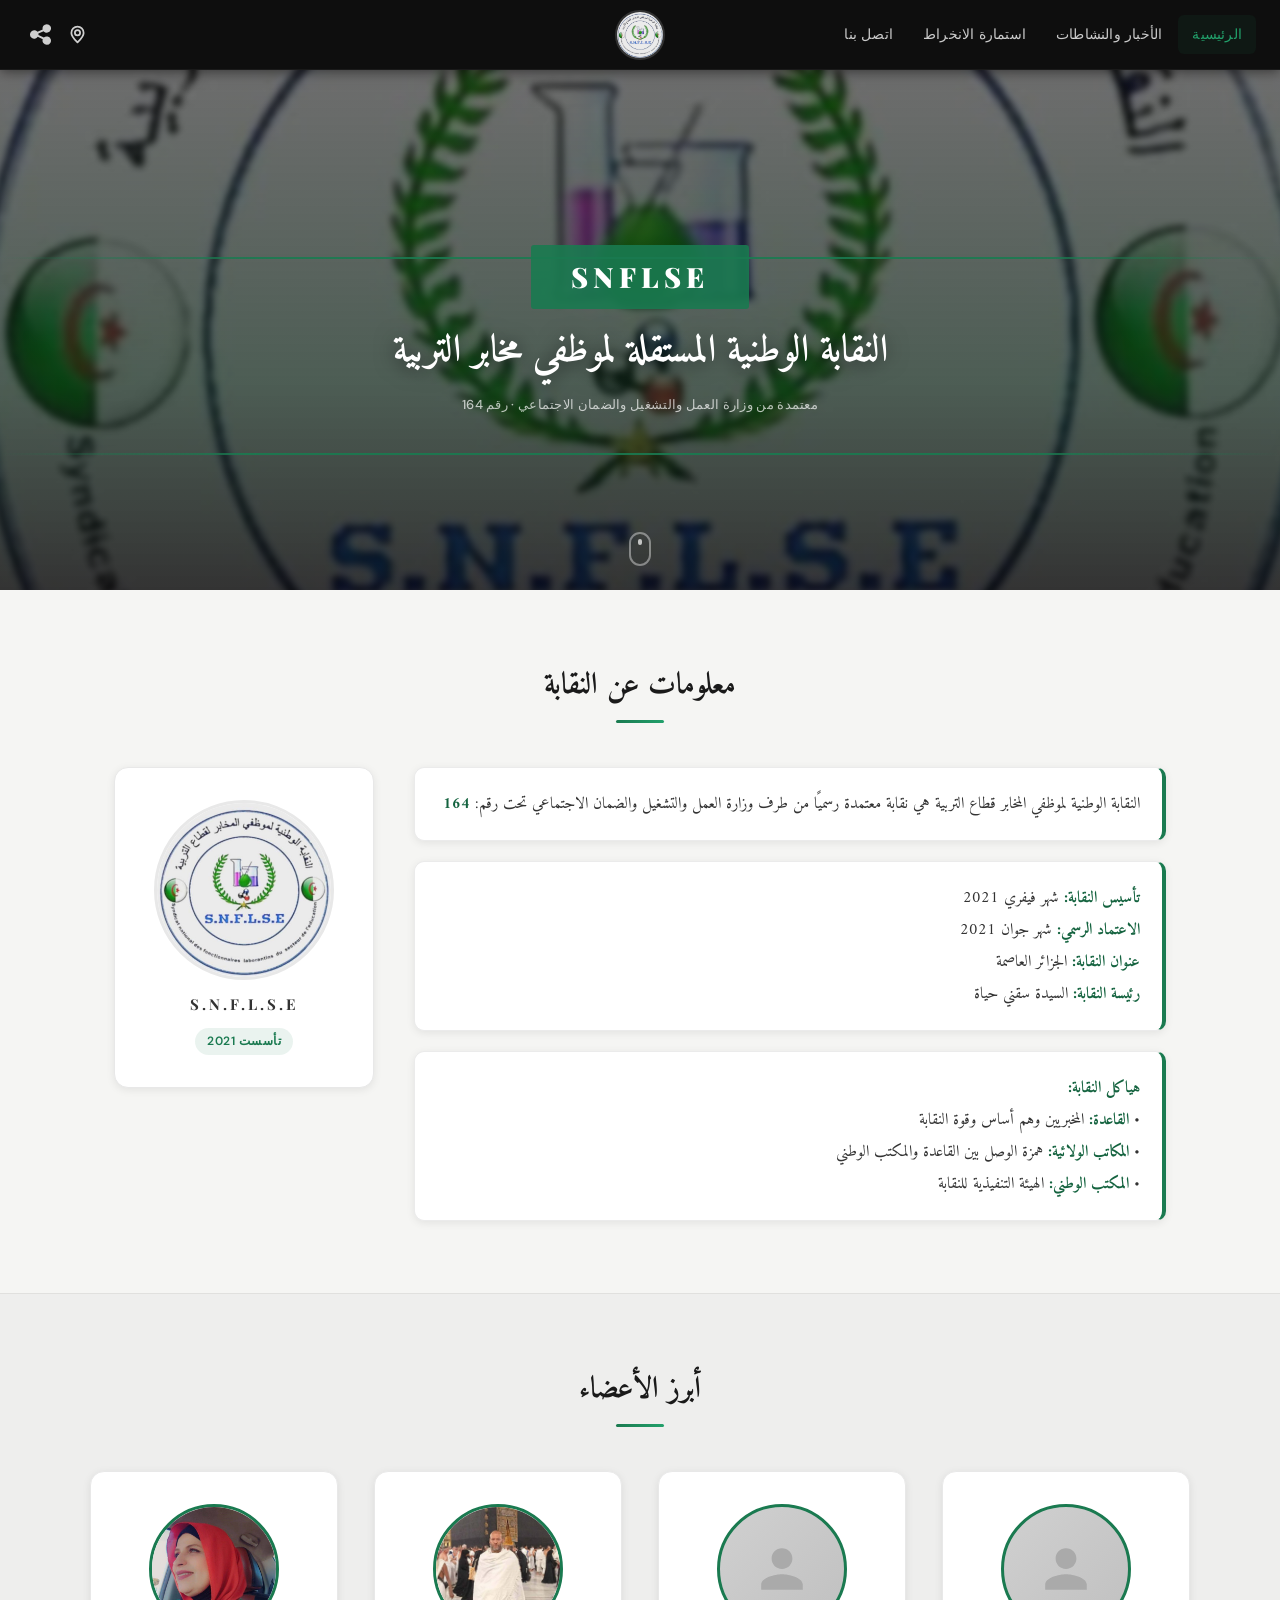
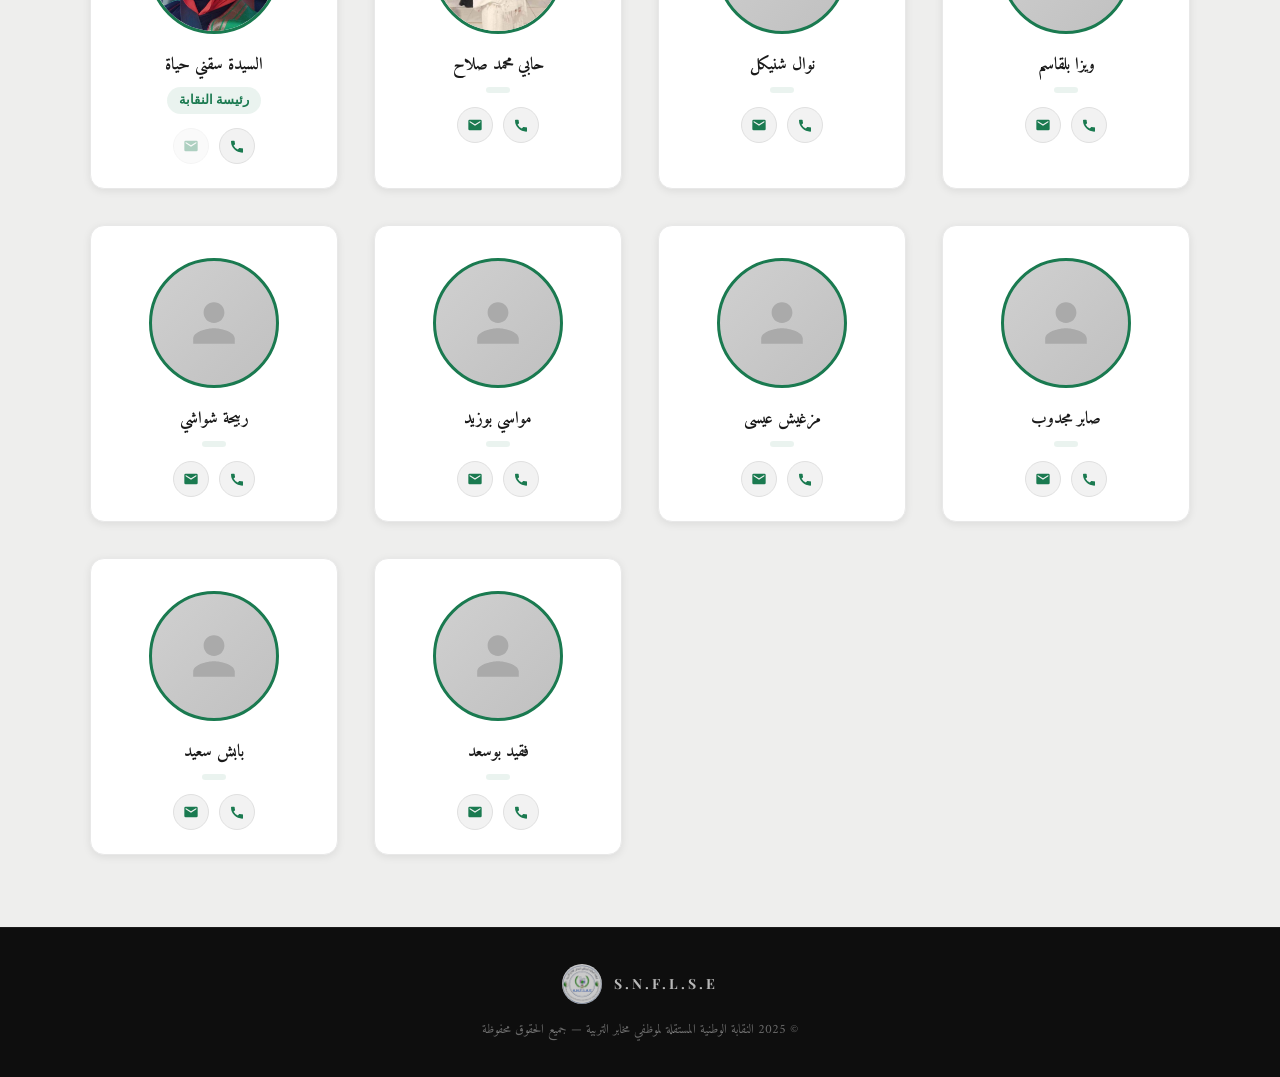
==== commit 349039b7: "almost there" ====
--- a/index.html
+++ b/index.html
@@ -53,8 +53,8 @@
       
         <nav class="desktop-menu" aria-label="التنقل الرئيسي">
           <a href="index.html" class="active">الرئيسية</a>
+          <a href="news.html">الأخبار والنشاطات</a>
           <a href="form.html">استمارة الانخراط</a>
-          <a href="about.html">من نحن</a>
           <a href="contact.html">اتصل بنا</a>
         </nav>
       </div>
@@ -63,8 +63,8 @@
     <!-- Mobile dropdown -->
     <nav class="mobile-menu" id="mobileMenu" aria-label="القائمة المتنقلة" aria-hidden="true">
       <a href="index.html" class="active">الرئيسية</a>
+      <a href="news.html">الأخبار والنشاطات</a>
       <a href="form.html">استمارة الانخراط</a>
-      <a href="about.html">من نحن</a>
       <a href="contact.html">اتصل بنا</a>
     </nav>
 
